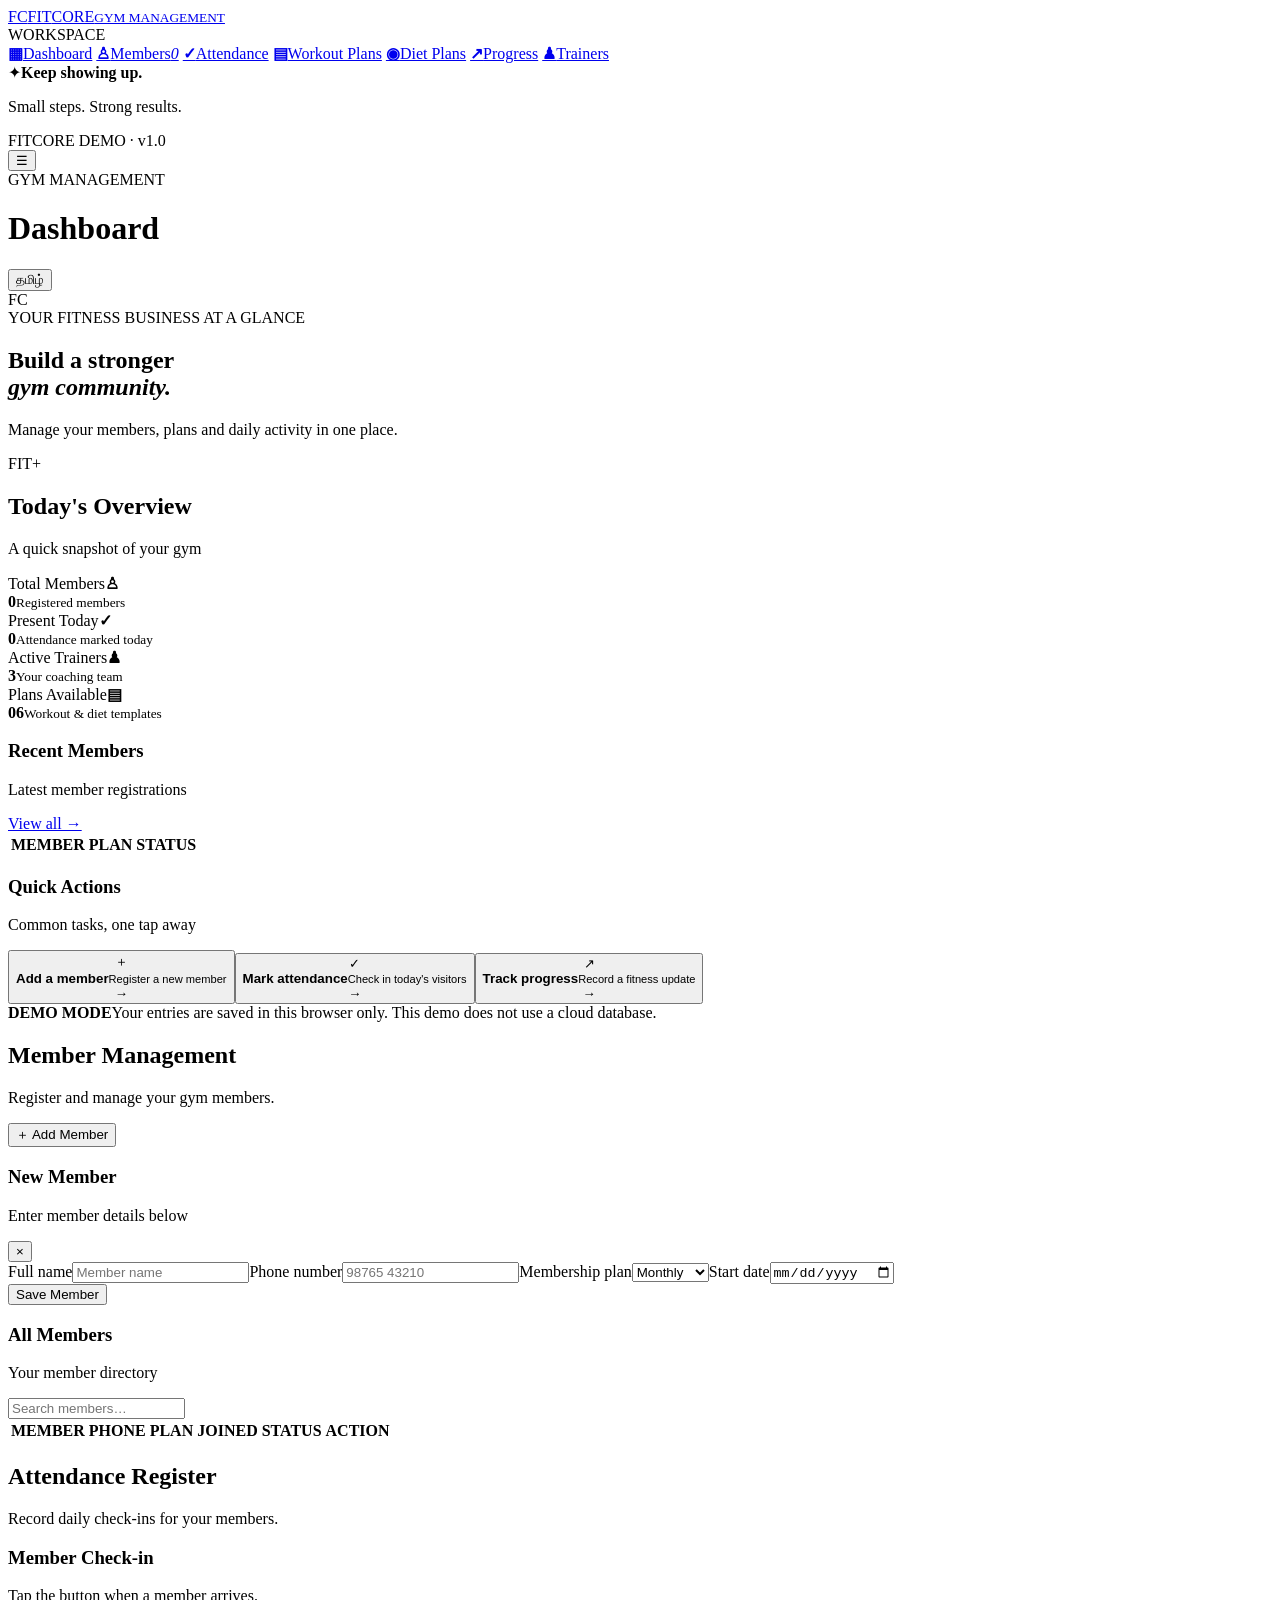
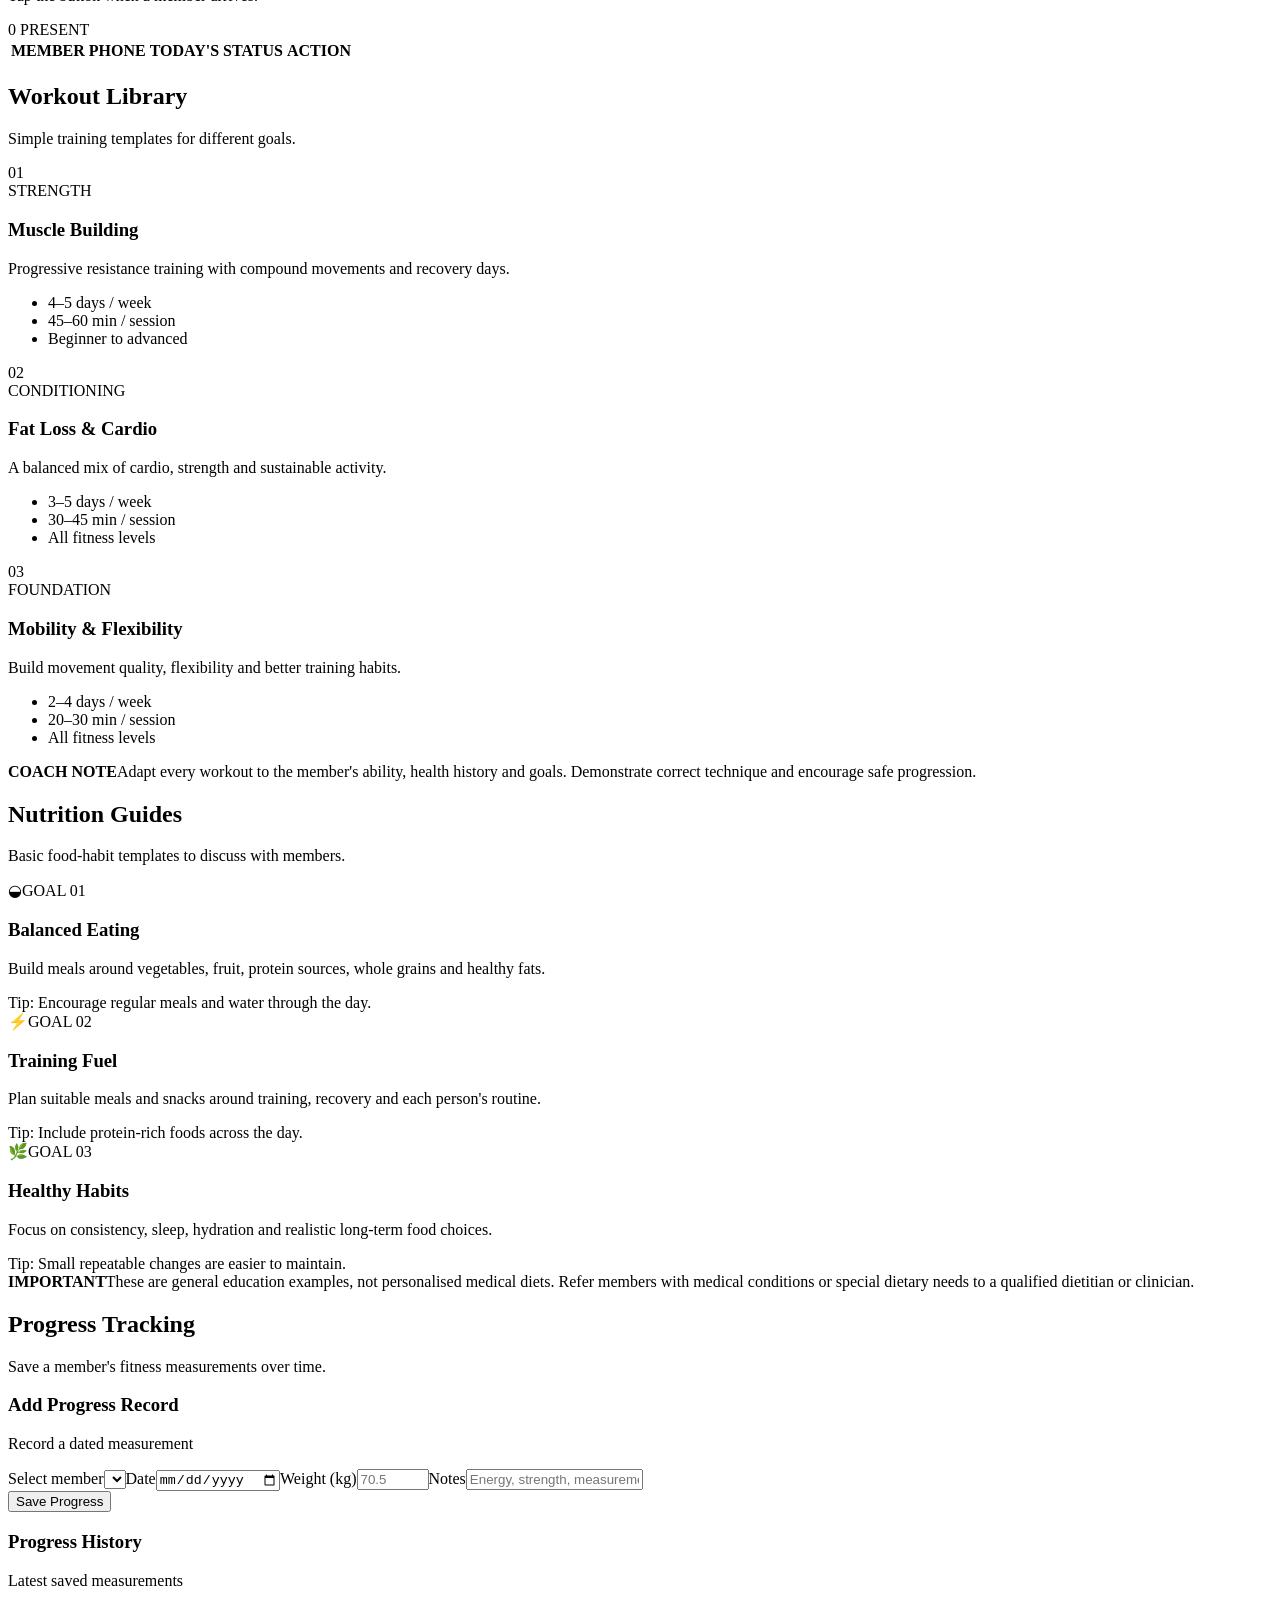
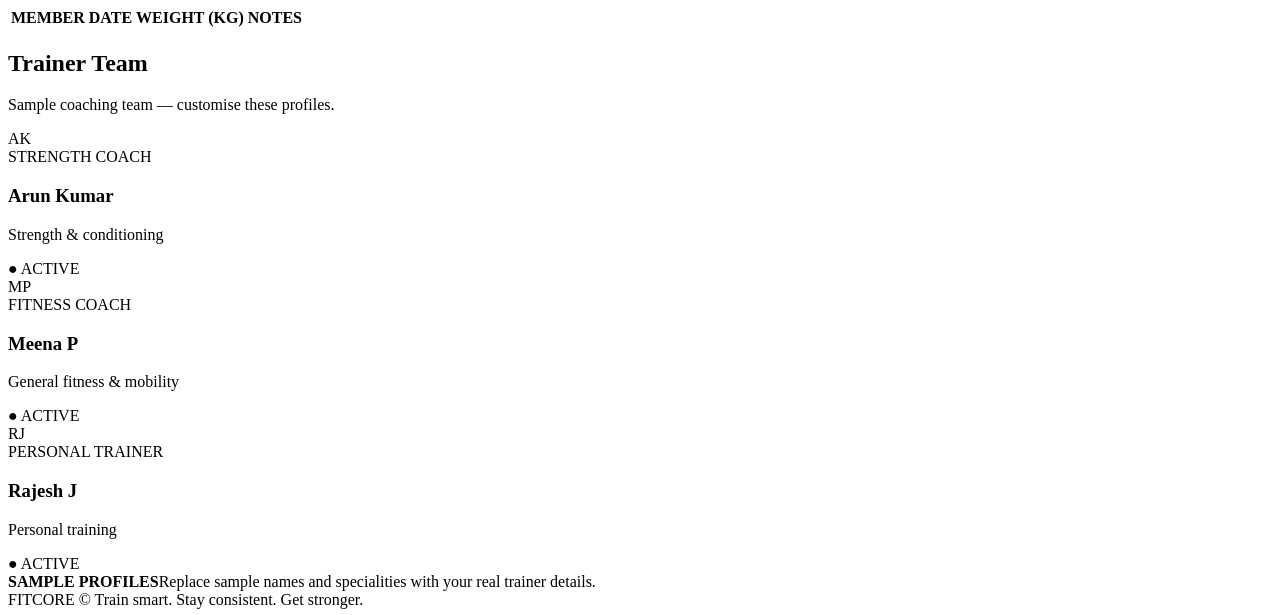
==== index.html @ 11bf0ba9 "Build bilingual FitCore gym management dashboard" ====
<!doctype html>
<html lang="en">
<head>
  <meta charset="utf-8">
  <meta name="viewport" content="width=device-width,initial-scale=1">
  <meta name="theme-color" content="#101412">
  <title>FITCORE — Gym Management</title>
  <link rel="preconnect" href="https://fonts.googleapis.com">
  <link rel="preconnect" href="https://fonts.gstatic.com" crossorigin>
  <link href="https://fonts.googleapis.com/css2?family=DM+Sans:wght@400;500;600;700&family=Oswald:wght@500;600;700&display=swap" rel="stylesheet">
  <link rel="stylesheet" href="style.css">
</head>
<body>
<div class="app-shell">
  <aside class="sidebar" id="sidebar">
    <a class="brand" href="#dashboard"><span class="brand-icon">FC</span><span>FIT<span>CORE</span><small>GYM MANAGEMENT</small></span></a>
    <div class="side-label" data-i18n="workspace">WORKSPACE</div>
    <nav class="side-nav">
      <a class="nav-link active" href="#dashboard" data-page="dashboard"><b>▦</b><span data-i18n="dashboard">Dashboard</span></a>
      <a class="nav-link" href="#members" data-page="members"><b>♙</b><span data-i18n="members">Members</span><i id="memberNavCount">0</i></a>
      <a class="nav-link" href="#attendance" data-page="attendance"><b>✓</b><span data-i18n="attendance">Attendance</span></a>
      <a class="nav-link" href="#workouts" data-page="workouts"><b>▤</b><span data-i18n="workouts">Workout Plans</span></a>
      <a class="nav-link" href="#diet" data-page="diet"><b>◉</b><span data-i18n="diet">Diet Plans</span></a>
      <a class="nav-link" href="#progress" data-page="progress"><b>↗</b><span data-i18n="progress">Progress</span></a>
      <a class="nav-link" href="#trainers" data-page="trainers"><b>♟</b><span data-i18n="trainers">Trainers</span></a>
    </nav>
    <div class="sidebar-bottom"><div class="help-card"><span class="help-symbol">✦</span><strong data-i18n="keepGoing">Keep showing up.</strong><p data-i18n="smallSteps">Small steps. Strong results.</p></div><span class="version">FITCORE DEMO · v1.0</span></div>
  </aside>

  <main class="main-area">
    <header class="topbar">
      <button class="mobile-menu" id="menuToggle" aria-label="Menu">☰</button>
      <div><div class="top-eyebrow" data-i18n="management">GYM MANAGEMENT</div><h1 id="pageTitle">Dashboard</h1></div>
      <div class="top-actions"><span class="today" id="todayLabel"></span><button class="language-toggle" id="languageToggle">தமிழ்</button><div class="avatar">FC</div></div>
    </header>

    <section class="page active" id="page-dashboard">
      <div class="welcome-banner"><div><span class="banner-tag" data-i18n="overview">YOUR FITNESS BUSINESS AT A GLANCE</span><h2 data-i18n="welcome">Build a stronger<br><em>gym community.</em></h2><p data-i18n="welcomeSub">Manage your members, plans and daily activity in one place.</p></div><div class="banner-art">FIT<span>+</span></div></div>
      <div class="section-title"><div><h2 data-i18n="todayOverview">Today's Overview</h2><p data-i18n="liveSnapshot">A quick snapshot of your gym</p></div><span class="date-chip" id="dateChip"></span></div>
      <div class="stats-grid">
        <article class="stat-card"><div class="stat-top"><span data-i18n="totalMembers">Total Members</span><b class="stat-icon lime">♙</b></div><strong id="statMembers">0</strong><small data-i18n="registeredMembers">Registered members</small></article>
        <article class="stat-card"><div class="stat-top"><span data-i18n="presentToday">Present Today</span><b class="stat-icon green">✓</b></div><strong id="statPresent">0</strong><small data-i18n="attendanceMarked">Attendance marked today</small></article>
        <article class="stat-card"><div class="stat-top"><span data-i18n="activeTrainers">Active Trainers</span><b class="stat-icon blue">♟</b></div><strong id="statTrainers">3</strong><small data-i18n="coachingTeam">Your coaching team</small></article>
        <article class="stat-card"><div class="stat-top"><span data-i18n="plansAvailable">Plans Available</span><b class="stat-icon orange">▤</b></div><strong>06</strong><small data-i18n="workoutDietPlans">Workout & diet templates</small></article>
      </div>
      <div class="dashboard-grid">
        <article class="panel"><div class="panel-heading"><div><h3 data-i18n="recentMembers">Recent Members</h3><p data-i18n="latestJoins">Latest member registrations</p></div><a href="#members" class="inline-link" data-goto="members" data-i18n="viewAll">View all →</a></div><div class="table-wrap"><table><thead><tr><th data-i18n="member">MEMBER</th><th data-i18n="plan">PLAN</th><th data-i18n="status">STATUS</th></tr></thead><tbody id="recentMembersBody"></tbody></table></div></article>
        <article class="panel"><div class="panel-heading"><div><h3 data-i18n="quickActions">Quick Actions</h3><p data-i18n="commonTasks">Common tasks, one tap away</p></div></div><div class="quick-actions"><button data-goto="members"><span>＋</span><div><b data-i18n="addMember">Add a member</b><small data-i18n="registerNew">Register a new member</small></div><i>→</i></button><button data-goto="attendance"><span>✓</span><div><b data-i18n="markAttendance">Mark attendance</b><small data-i18n="checkIn">Check in today's visitors</small></div><i>→</i></button><button data-goto="progress"><span>↗</span><div><b data-i18n="trackProgress">Track progress</b><small data-i18n="recordResults">Record a fitness update</small></div><i>→</i></button></div></article>
      </div>
      <div class="demo-note"><b data-i18n="demoMode">DEMO MODE</b><span data-i18n="demoNotice">Your entries are saved in this browser only. This demo does not use a cloud database.</span></div>
    </section>

    <section class="page" id="page-members">
      <div class="section-title"><div><h2 data-i18n="memberManagement">Member Management</h2><p data-i18n="memberSub">Register and manage your gym members.</p></div><button class="primary-btn" id="showMemberForm">＋ <span data-i18n="addMember">Add Member</span></button></div>
      <form class="panel form-panel hidden" id="memberForm">
        <div class="panel-heading"><div><h3 data-i18n="newMember">New Member</h3><p data-i18n="enterDetails">Enter member details below</p></div><button type="button" class="close-btn" id="closeMemberForm">×</button></div>
        <div class="form-grid"><label><span data-i18n="fullName">Full name</span><input name="name" required placeholder="Member name"></label><label><span data-i18n="phone">Phone number</span><input name="phone" required inputmode="tel" placeholder="98765 43210"></label><label><span data-i18n="membershipPlan">Membership plan</span><select name="plan"><option>Monthly</option><option>Quarterly</option><option>Annual</option></select></label><label><span data-i18n="startDate">Start date</span><input name="start" type="date" required></label></div>
        <button class="primary-btn" type="submit" data-i18n="saveMember">Save Member</button>
      </form>
      <article class="panel"><div class="panel-heading"><div><h3 data-i18n="allMembers">All Members</h3><p data-i18n="memberDirectory">Your member directory</p></div><input class="search-input" id="memberSearch" placeholder="Search members…"></div><div class="table-wrap"><table><thead><tr><th data-i18n="member">MEMBER</th><th data-i18n="phone">PHONE</th><th data-i18n="plan">PLAN</th><th data-i18n="joined">JOINED</th><th data-i18n="status">STATUS</th><th data-i18n="action">ACTION</th></tr></thead><tbody id="membersBody"></tbody></table></div></article>
    </section>

    <section class="page" id="page-attendance">
      <div class="section-title"><div><h2 data-i18n="attendanceTitle">Attendance Register</h2><p data-i18n="attendanceSub">Record daily check-ins for your members.</p></div><span class="date-chip" id="attendanceDate"></span></div>
      <article class="panel"><div class="panel-heading"><div><h3 data-i18n="checkInMembers">Member Check-in</h3><p data-i18n="tapPresent">Tap the button when a member arrives.</p></div><span class="count-pill" id="presentCount">0 PRESENT</span></div><div class="table-wrap"><table><thead><tr><th data-i18n="member">MEMBER</th><th data-i18n="phone">PHONE</th><th data-i18n="todaysStatus">TODAY'S STATUS</th><th data-i18n="action">ACTION</th></tr></thead><tbody id="attendanceBody"></tbody></table></div></article>
    </section>

    <section class="page" id="page-workouts">
      <div class="section-title"><div><h2 data-i18n="workoutLibrary">Workout Library</h2><p data-i18n="workoutSub">Simple training templates for different goals.</p></div></div>
      <div class="program-grid">
        <article class="program-card"><div class="program-visual strength">01</div><div class="program-content"><span class="tag">STRENGTH</span><h3 data-i18n="muscleBuild">Muscle Building</h3><p data-i18n="muscleDesc">Progressive resistance training with compound movements and recovery days.</p><ul><li>4–5 days / week</li><li>45–60 min / session</li><li data-i18n="beginnerAdv">Beginner to advanced</li></ul></div></article>
        <article class="program-card"><div class="program-visual cardio">02</div><div class="program-content"><span class="tag">CONDITIONING</span><h3 data-i18n="fatLoss">Fat Loss & Cardio</h3><p data-i18n="fatDesc">A balanced mix of cardio, strength and sustainable activity.</p><ul><li>3–5 days / week</li><li>30–45 min / session</li><li data-i18n="allLevels">All fitness levels</li></ul></div></article>
        <article class="program-card"><div class="program-visual mobility">03</div><div class="program-content"><span class="tag">FOUNDATION</span><h3 data-i18n="mobility">Mobility & Flexibility</h3><p data-i18n="mobilityDesc">Build movement quality, flexibility and better training habits.</p><ul><li>2–4 days / week</li><li>20–30 min / session</li><li data-i18n="allLevels">All fitness levels</li></ul></div></article>
      </div>
      <div class="demo-note"><b data-i18n="coachNote">COACH NOTE</b><span data-i18n="workoutDisclaimer">Adapt every workout to the member's ability, health history and goals. Demonstrate correct technique and encourage safe progression.</span></div>
    </section>

    <section class="page" id="page-diet">
      <div class="section-title"><div><h2 data-i18n="nutritionGuides">Nutrition Guides</h2><p data-i18n="dietSub">Basic food-habit templates to discuss with members.</p></div></div>
      <div class="diet-grid"><article class="panel diet-card"><span class="diet-icon">◒</span><span class="tag">GOAL 01</span><h3 data-i18n="balancedEating">Balanced Eating</h3><p data-i18n="balancedDesc">Build meals around vegetables, fruit, protein sources, whole grains and healthy fats.</p><div class="diet-tip" data-i18n="balancedTip">Tip: Encourage regular meals and water through the day.</div></article><article class="panel diet-card"><span class="diet-icon">⚡</span><span class="tag">GOAL 02</span><h3 data-i18n="trainingFuel">Training Fuel</h3><p data-i18n="fuelDesc">Plan suitable meals and snacks around training, recovery and each person's routine.</p><div class="diet-tip" data-i18n="fuelTip">Tip: Include protein-rich foods across the day.</div></article><article class="panel diet-card"><span class="diet-icon">🌿</span><span class="tag">GOAL 03</span><h3 data-i18n="healthyHabits">Healthy Habits</h3><p data-i18n="habitsDesc">Focus on consistency, sleep, hydration and realistic long-term food choices.</p><div class="diet-tip" data-i18n="habitsTip">Tip: Small repeatable changes are easier to maintain.</div></article></div>
      <div class="demo-note"><b data-i18n="nutritionSafety">IMPORTANT</b><span data-i18n="nutritionDisclaimer">These are general education examples, not personalised medical diets. Refer members with medical conditions or special dietary needs to a qualified dietitian or clinician.</span></div>
    </section>

    <section class="page" id="page-progress">
      <div class="section-title"><div><h2 data-i18n="progressTracking">Progress Tracking</h2><p data-i18n="progressSub">Save a member's fitness measurements over time.</p></div></div>
      <form class="panel form-panel" id="progressForm"><div class="panel-heading"><div><h3 data-i18n="addProgress">Add Progress Record</h3><p data-i18n="recordMeasurement">Record a dated measurement</p></div></div><div class="form-grid"><label><span data-i18n="selectMember">Select member</span><select name="member" id="progressMember" required></select></label><label><span data-i18n="recordDate">Date</span><input name="date" type="date" required></label><label><span data-i18n="weightKg">Weight (kg)</span><input name="weight" type="number" min="1" max="500" step="0.1" placeholder="70.5" required></label><label><span data-i18n="notes">Notes</span><input name="notes" placeholder="Energy, strength, measurements…"></label></div><button class="primary-btn" type="submit" data-i18n="saveProgress">Save Progress</button></form>
      <article class="panel"><div class="panel-heading"><div><h3 data-i18n="progressHistory">Progress History</h3><p data-i18n="latestMeasurements">Latest saved measurements</p></div></div><div class="table-wrap"><table><thead><tr><th data-i18n="member">MEMBER</th><th data-i18n="date">DATE</th><th data-i18n="weightKg">WEIGHT (KG)</th><th data-i18n="notes">NOTES</th></tr></thead><tbody id="progressBody"></tbody></table></div></article>
    </section>

    <section class="page" id="page-trainers">
      <div class="section-title"><div><h2 data-i18n="trainerTeam">Trainer Team</h2><p data-i18n="trainerSub">Sample coaching team — customise these profiles.</p></div></div>
      <div class="trainer-grid"><article class="panel trainer-card"><div class="trainer-avatar">AK</div><div><span class="tag">STRENGTH COACH</span><h3>Arun Kumar</h3><p data-i18n="strengthCoach">Strength & conditioning</p></div><span class="trainer-status">● <span data-i18n="active">ACTIVE</span></span></article><article class="panel trainer-card"><div class="trainer-avatar violet">MP</div><div><span class="tag">FITNESS COACH</span><h3>Meena P</h3><p data-i18n="fitnessCoach">General fitness & mobility</p></div><span class="trainer-status">● <span data-i18n="active">ACTIVE</span></span></article><article class="panel trainer-card"><div class="trainer-avatar blue">RJ</div><div><span class="tag">PERSONAL TRAINER</span><h3>Rajesh J</h3><p data-i18n="personalCoach">Personal training</p></div><span class="trainer-status">● <span data-i18n="active">ACTIVE</span></span></article></div>
      <div class="demo-note"><b data-i18n="sampleProfiles">SAMPLE PROFILES</b><span data-i18n="trainerDisclaimer">Replace sample names and specialities with your real trainer details.</span></div>
    </section>
    <footer class="footer"><span>FITCORE © <span id="year"></span></span><span data-i18n="footerText">Train smart. Stay consistent. Get stronger.</span></footer>
  </main>
</div>
<div class="toast" id="toast" role="status"></div>
<script src="app.js"></script>
</body>
</html>
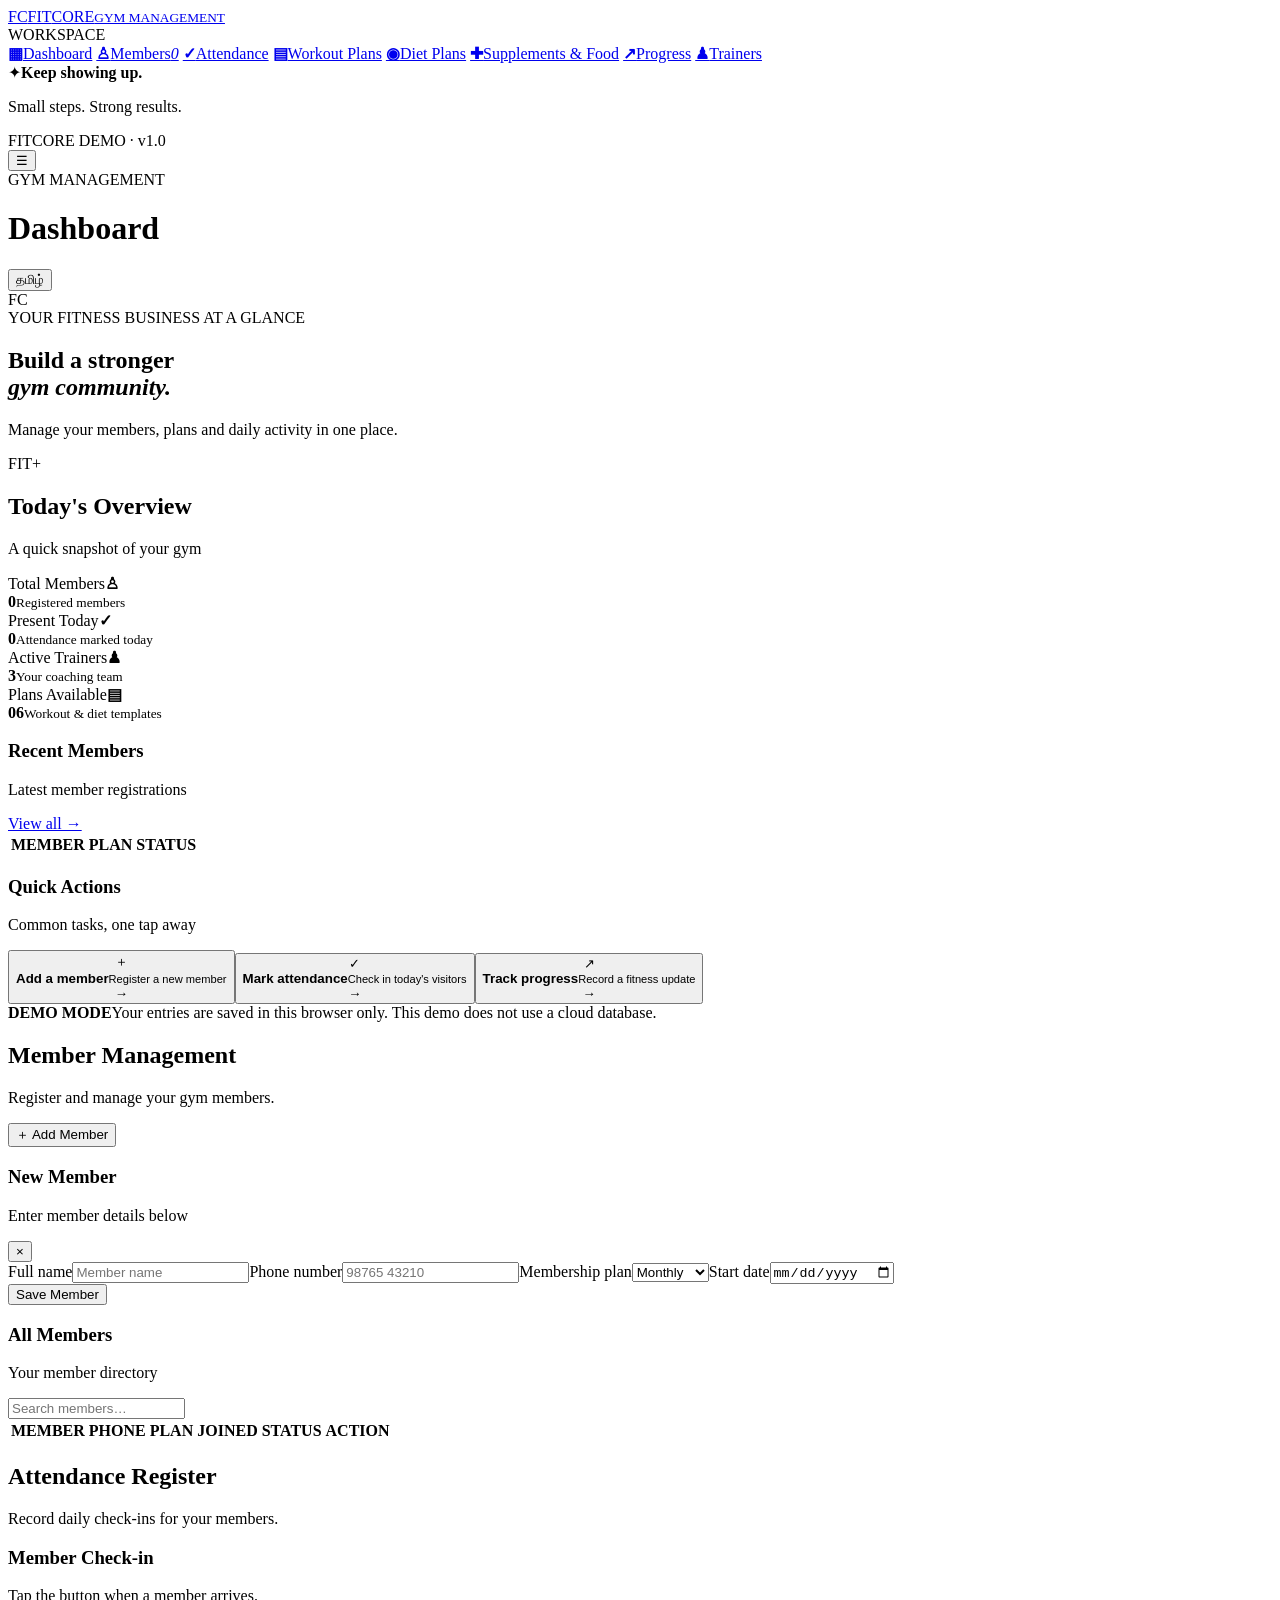
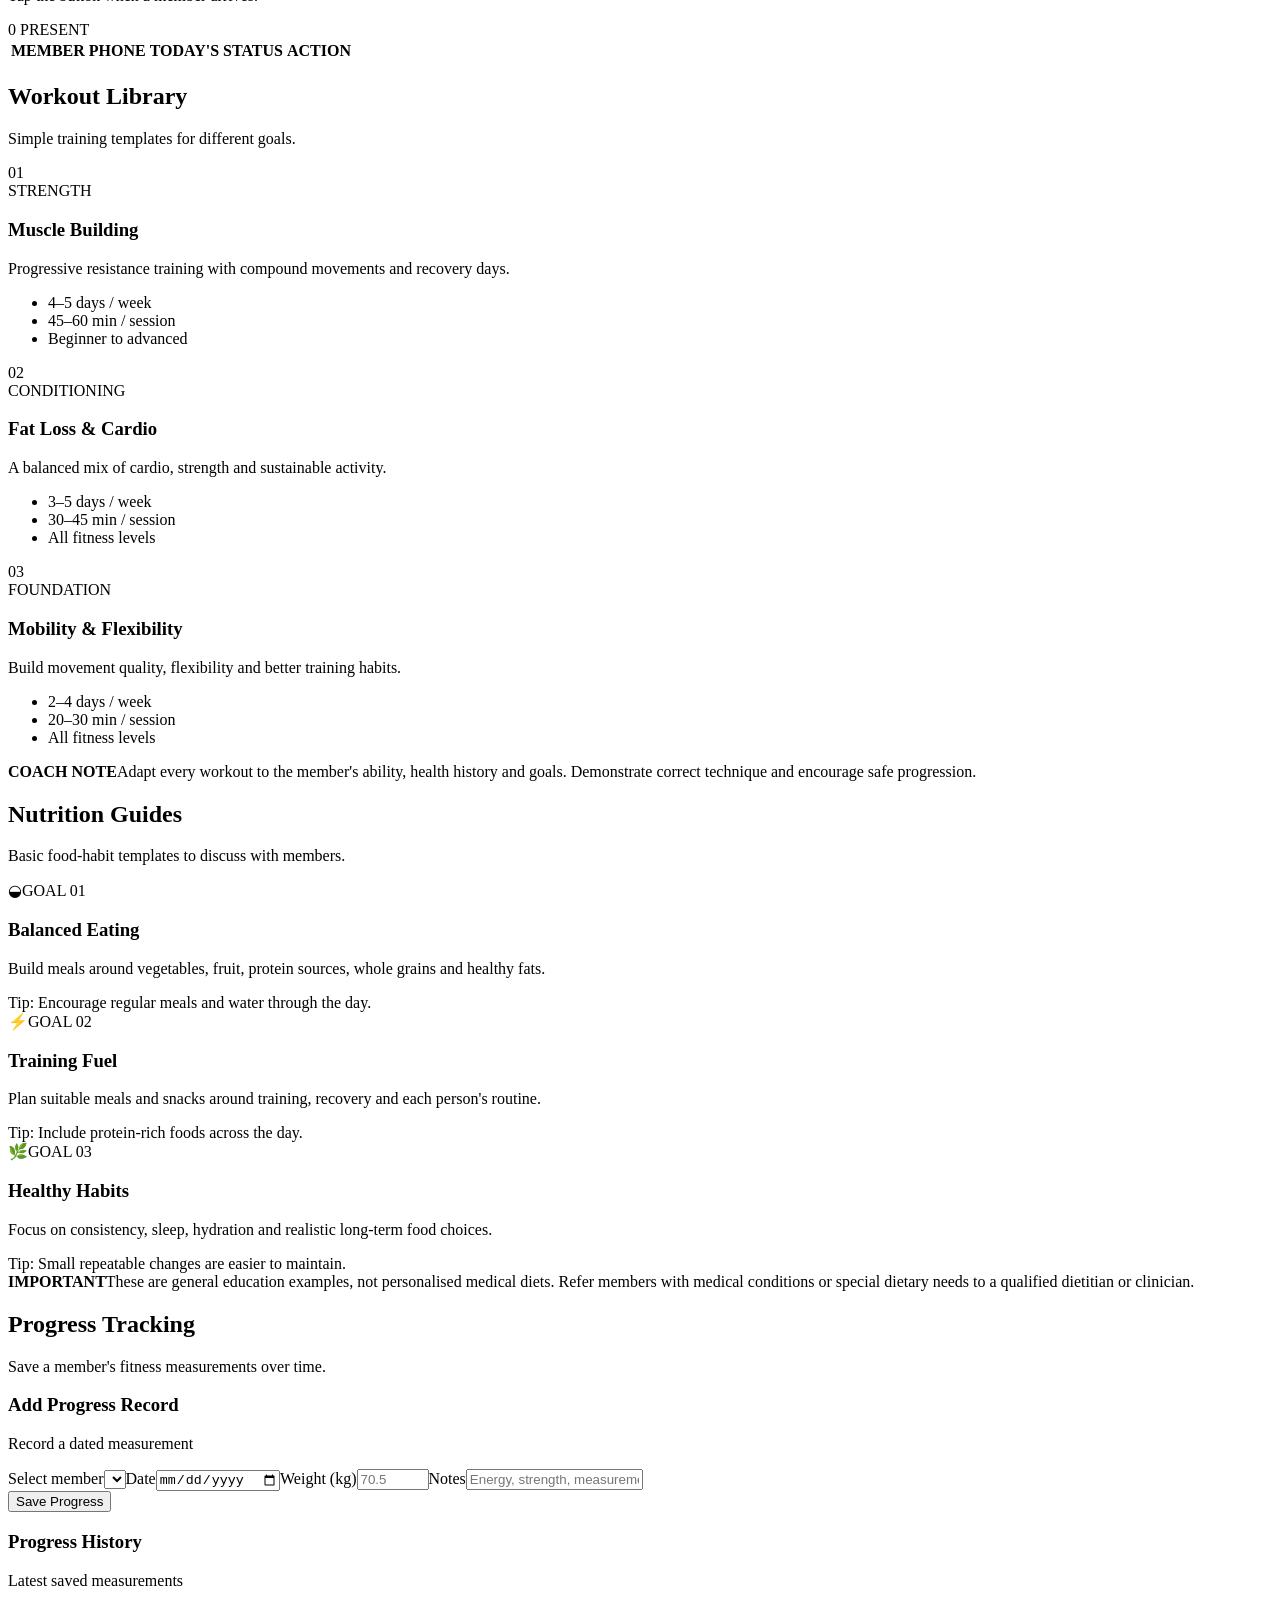
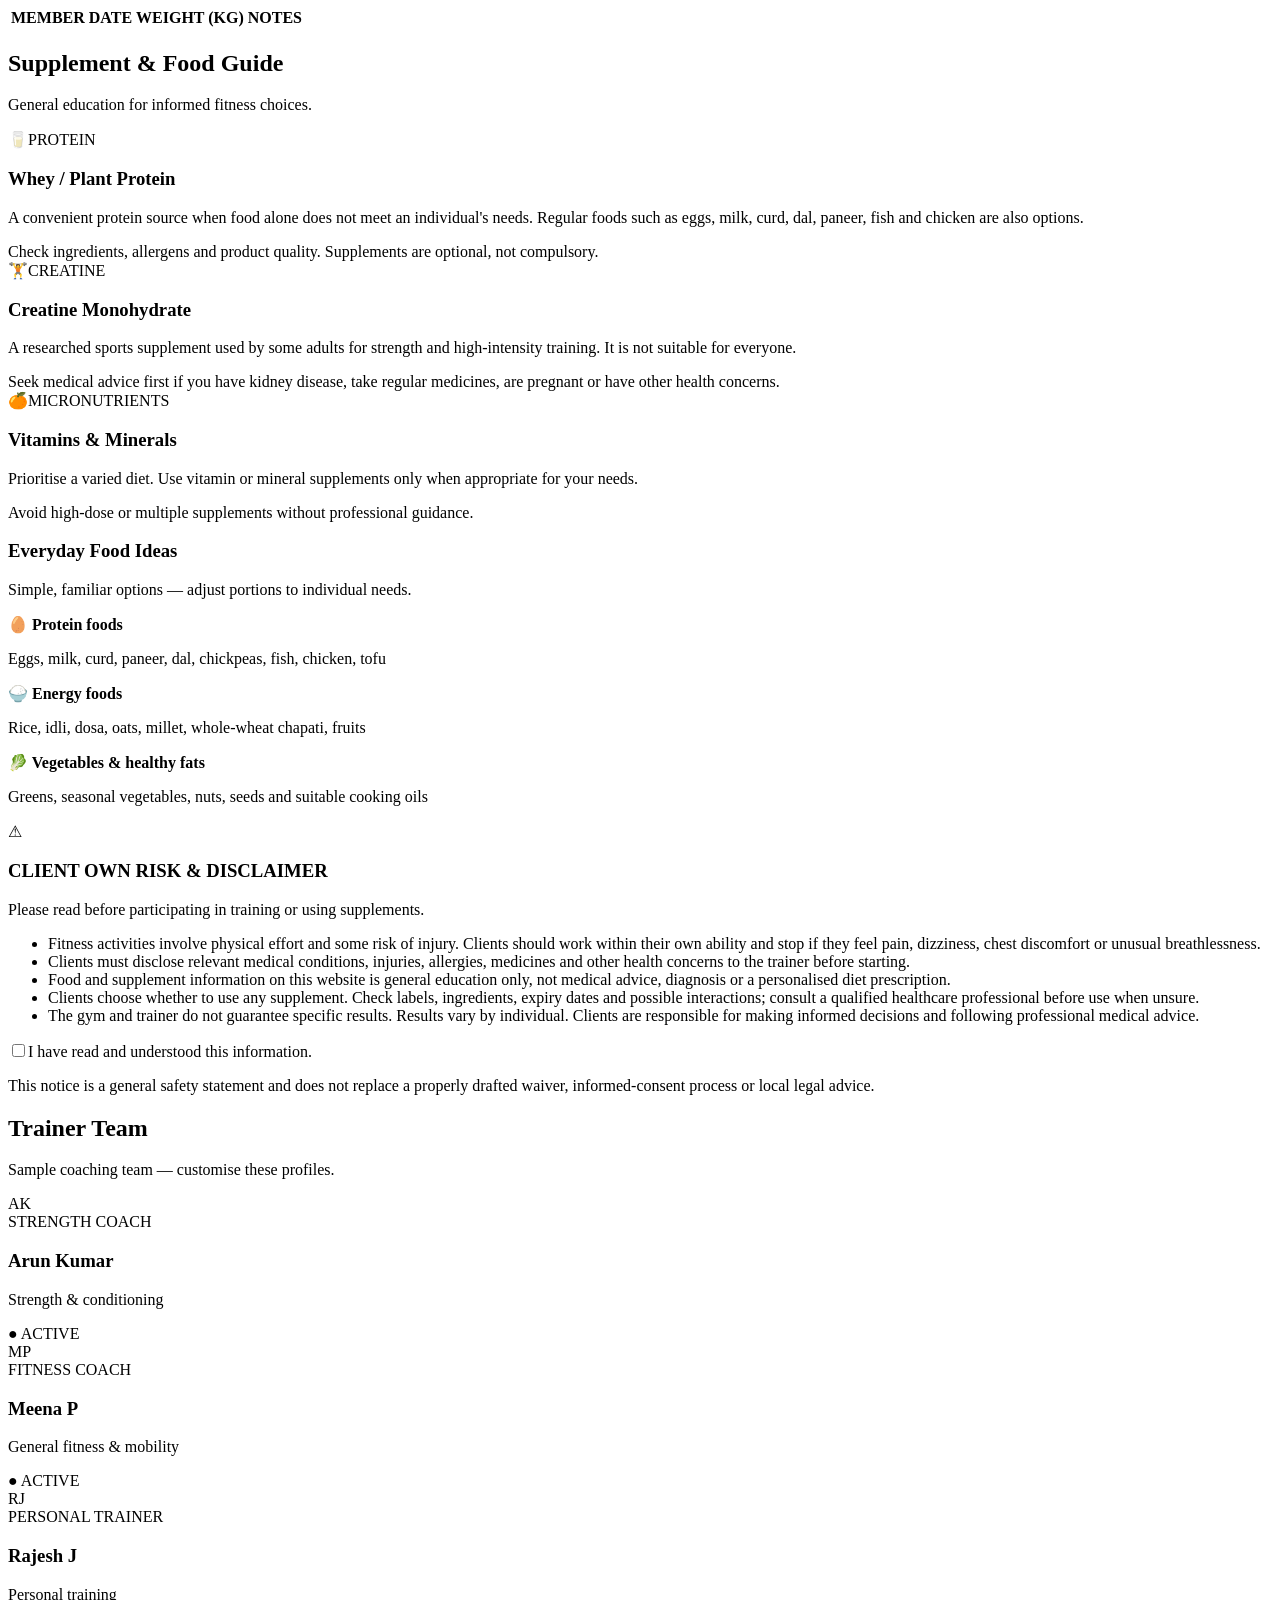
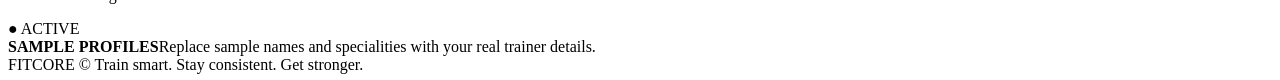
==== commit 1c9b205f: "Add supplements food guide and client risk disclaimer" ====
--- a/index.html
+++ b/index.html
@@ -21,6 +21,7 @@
       <a class="nav-link" href="#attendance" data-page="attendance"><b>✓</b><span data-i18n="attendance">Attendance</span></a>
       <a class="nav-link" href="#workouts" data-page="workouts"><b>▤</b><span data-i18n="workouts">Workout Plans</span></a>
       <a class="nav-link" href="#diet" data-page="diet"><b>◉</b><span data-i18n="diet">Diet Plans</span></a>
+      <a class="nav-link" href="#supplements" data-page="supplements"><b>✚</b><span data-i18n="supplements">Supplements & Food</span></a>
       <a class="nav-link" href="#progress" data-page="progress"><b>↗</b><span data-i18n="progress">Progress</span></a>
       <a class="nav-link" href="#trainers" data-page="trainers"><b>♟</b><span data-i18n="trainers">Trainers</span></a>
     </nav>
@@ -87,6 +88,22 @@
       <article class="panel"><div class="panel-heading"><div><h3 data-i18n="progressHistory">Progress History</h3><p data-i18n="latestMeasurements">Latest saved measurements</p></div></div><div class="table-wrap"><table><thead><tr><th data-i18n="member">MEMBER</th><th data-i18n="date">DATE</th><th data-i18n="weightKg">WEIGHT (KG)</th><th data-i18n="notes">NOTES</th></tr></thead><tbody id="progressBody"></tbody></table></div></article>
     </section>
 
+    <section class="page" id="page-supplements">
+      <div class="section-title"><div><h2 data-i18n="supplementFood">Supplement & Food Guide</h2><p data-i18n="supplementSub">General education for informed fitness choices.</p></div></div>
+      <div class="supplement-grid">
+        <article class="panel guide-card"><span class="guide-icon">🥛</span><span class="tag">PROTEIN</span><h3>Whey / Plant Protein</h3><p data-i18n="proteinDesc">A convenient protein source when food alone does not meet an individual's needs. Regular foods such as eggs, milk, curd, dal, paneer, fish and chicken are also options.</p><div class="guide-note" data-i18n="proteinNote">Check ingredients, allergens and product quality. Supplements are optional, not compulsory.</div></article>
+        <article class="panel guide-card"><span class="guide-icon">🏋️</span><span class="tag">CREATINE</span><h3>Creatine Monohydrate</h3><p data-i18n="creatineDesc">A researched sports supplement used by some adults for strength and high-intensity training. It is not suitable for everyone.</p><div class="guide-note" data-i18n="creatineNote">Seek medical advice first if you have kidney disease, take regular medicines, are pregnant or have other health concerns.</div></article>
+        <article class="panel guide-card"><span class="guide-icon">🍊</span><span class="tag">MICRONUTRIENTS</span><h3>Vitamins & Minerals</h3><p data-i18n="vitaminDesc">Prioritise a varied diet. Use vitamin or mineral supplements only when appropriate for your needs.</p><div class="guide-note" data-i18n="vitaminNote">Avoid high-dose or multiple supplements without professional guidance.</div></article>
+      </div>
+      <article class="panel food-panel"><div class="panel-heading"><div><h3 data-i18n="foodIdeas">Everyday Food Ideas</h3><p data-i18n="foodSub">Simple, familiar options — adjust portions to individual needs.</p></div></div>
+        <div class="food-list"><div><b>🥚 <span data-i18n="proteinFoods">Protein foods</span></b><p>Eggs, milk, curd, paneer, dal, chickpeas, fish, chicken, tofu</p></div><div><b>🍚 <span data-i18n="energyFoods">Energy foods</span></b><p>Rice, idli, dosa, oats, millet, whole-wheat chapati, fruits</p></div><div><b>🥬 <span data-i18n="vegetables">Vegetables & healthy fats</span></b><p>Greens, seasonal vegetables, nuts, seeds and suitable cooking oils</p></div></div>
+      </article>
+      <div class="risk-panel"><div class="risk-heading"><span>⚠</span><div><h3 data-i18n="clientRiskTitle">CLIENT OWN RISK & DISCLAIMER</h3><p data-i18n="clientRiskSub">Please read before participating in training or using supplements.</p></div></div>
+        <ul><li data-i18n="risk1">Fitness activities involve physical effort and some risk of injury. Clients should work within their own ability and stop if they feel pain, dizziness, chest discomfort or unusual breathlessness.</li><li data-i18n="risk2">Clients must disclose relevant medical conditions, injuries, allergies, medicines and other health concerns to the trainer before starting.</li><li data-i18n="risk3">Food and supplement information on this website is general education only, not medical advice, diagnosis or a personalised diet prescription.</li><li data-i18n="risk4">Clients choose whether to use any supplement. Check labels, ingredients, expiry dates and possible interactions; consult a qualified healthcare professional before use when unsure.</li><li data-i18n="risk5">The gym and trainer do not guarantee specific results. Results vary by individual. Clients are responsible for making informed decisions and following professional medical advice.</li></ul>
+        <label class="acknowledge"><input type="checkbox" id="riskAcknowledge"><span data-i18n="riskAck">I have read and understood this information.</span></label>
+        <p class="risk-small" data-i18n="legalNote">This notice is a general safety statement and does not replace a properly drafted waiver, informed-consent process or local legal advice.</p>
+      </div>
+    </section>
     <section class="page" id="page-trainers">
       <div class="section-title"><div><h2 data-i18n="trainerTeam">Trainer Team</h2><p data-i18n="trainerSub">Sample coaching team — customise these profiles.</p></div></div>
       <div class="trainer-grid"><article class="panel trainer-card"><div class="trainer-avatar">AK</div><div><span class="tag">STRENGTH COACH</span><h3>Arun Kumar</h3><p data-i18n="strengthCoach">Strength & conditioning</p></div><span class="trainer-status">● <span data-i18n="active">ACTIVE</span></span></article><article class="panel trainer-card"><div class="trainer-avatar violet">MP</div><div><span class="tag">FITNESS COACH</span><h3>Meena P</h3><p data-i18n="fitnessCoach">General fitness & mobility</p></div><span class="trainer-status">● <span data-i18n="active">ACTIVE</span></span></article><article class="panel trainer-card"><div class="trainer-avatar blue">RJ</div><div><span class="tag">PERSONAL TRAINER</span><h3>Rajesh J</h3><p data-i18n="personalCoach">Personal training</p></div><span class="trainer-status">● <span data-i18n="active">ACTIVE</span></span></article></div>
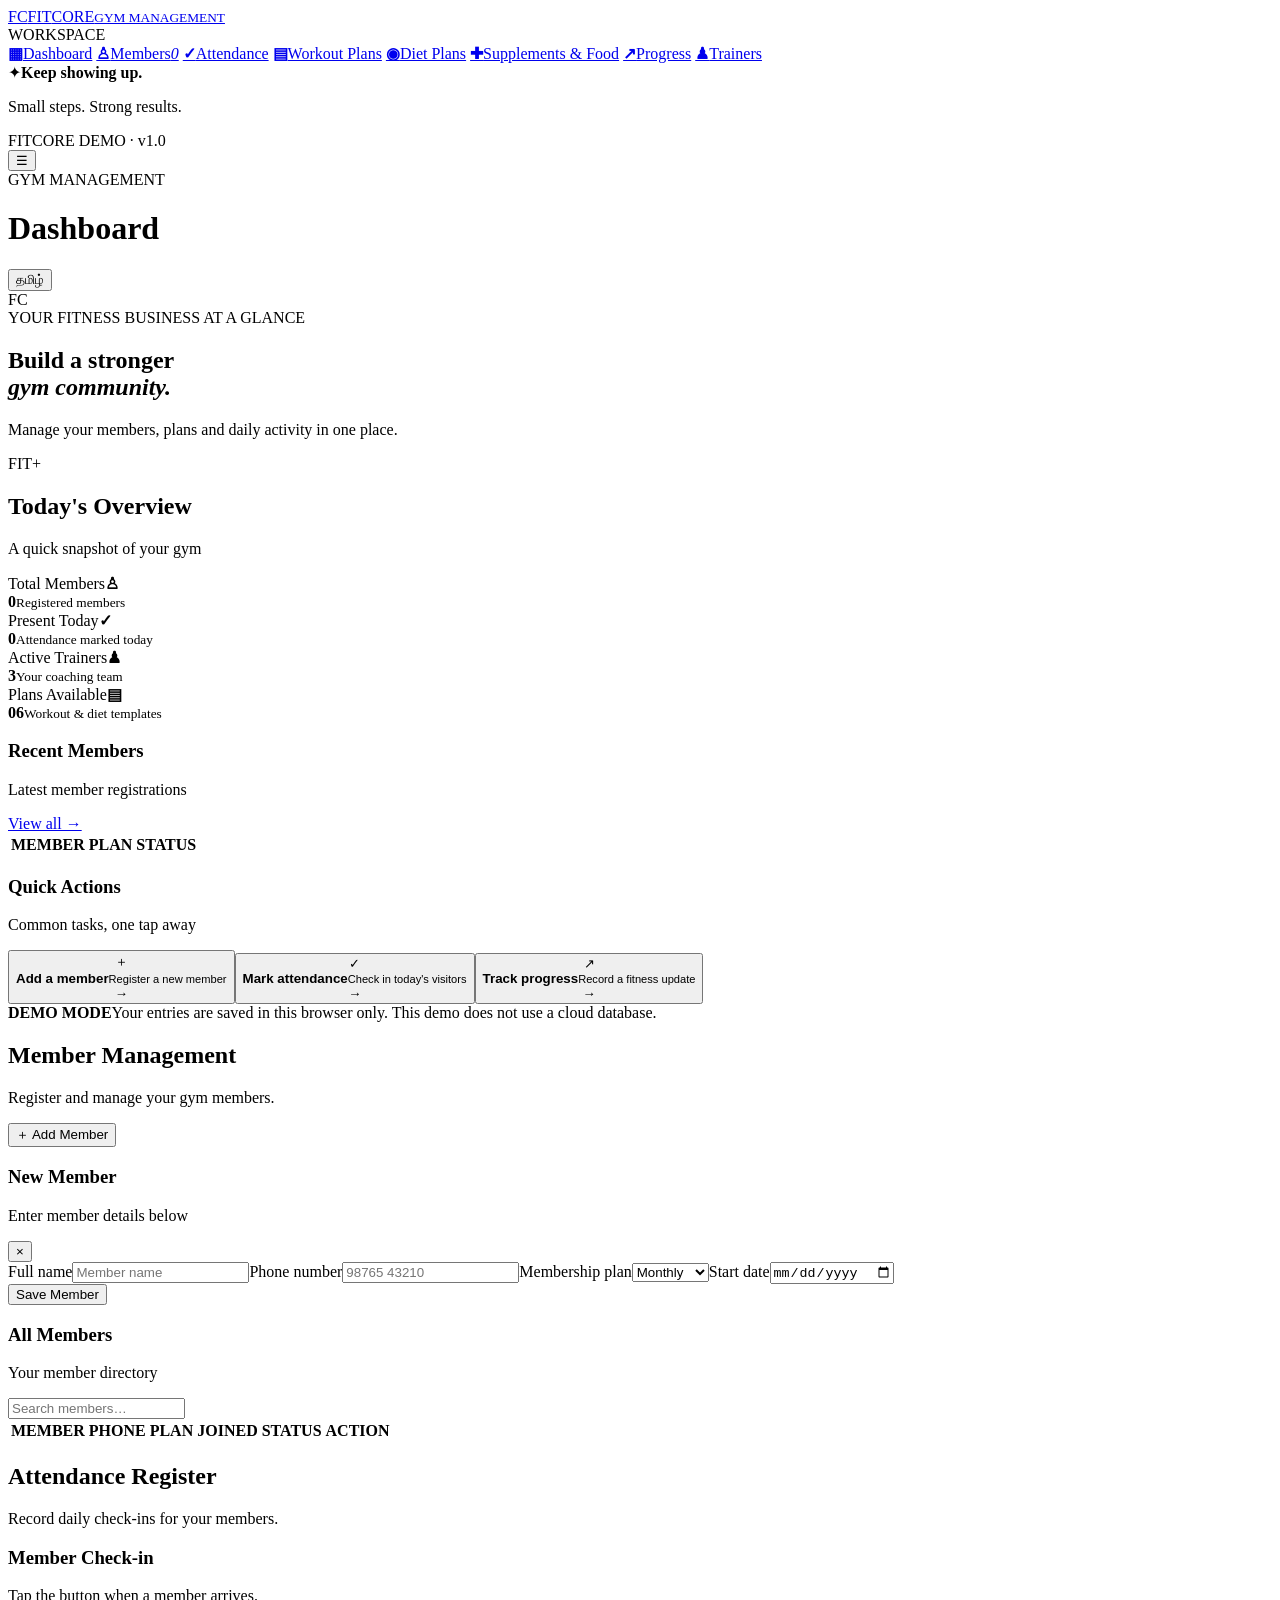
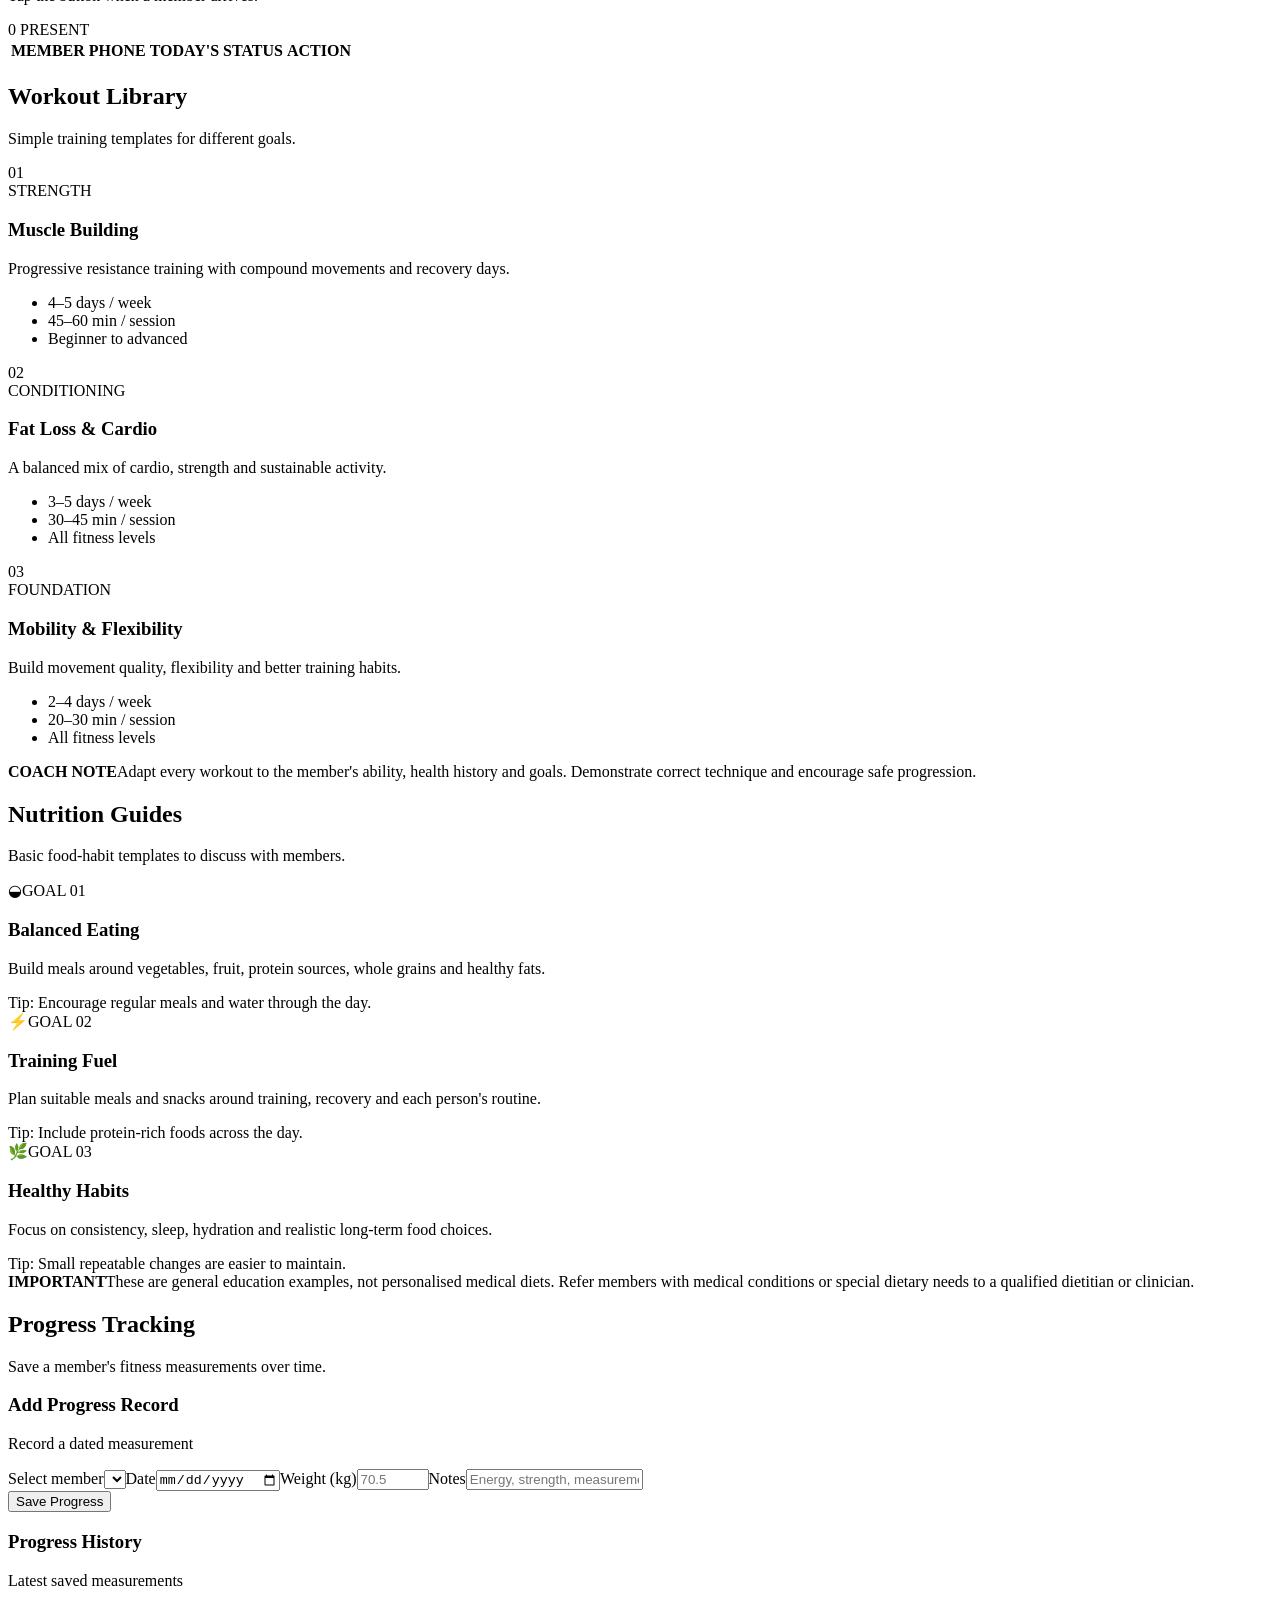
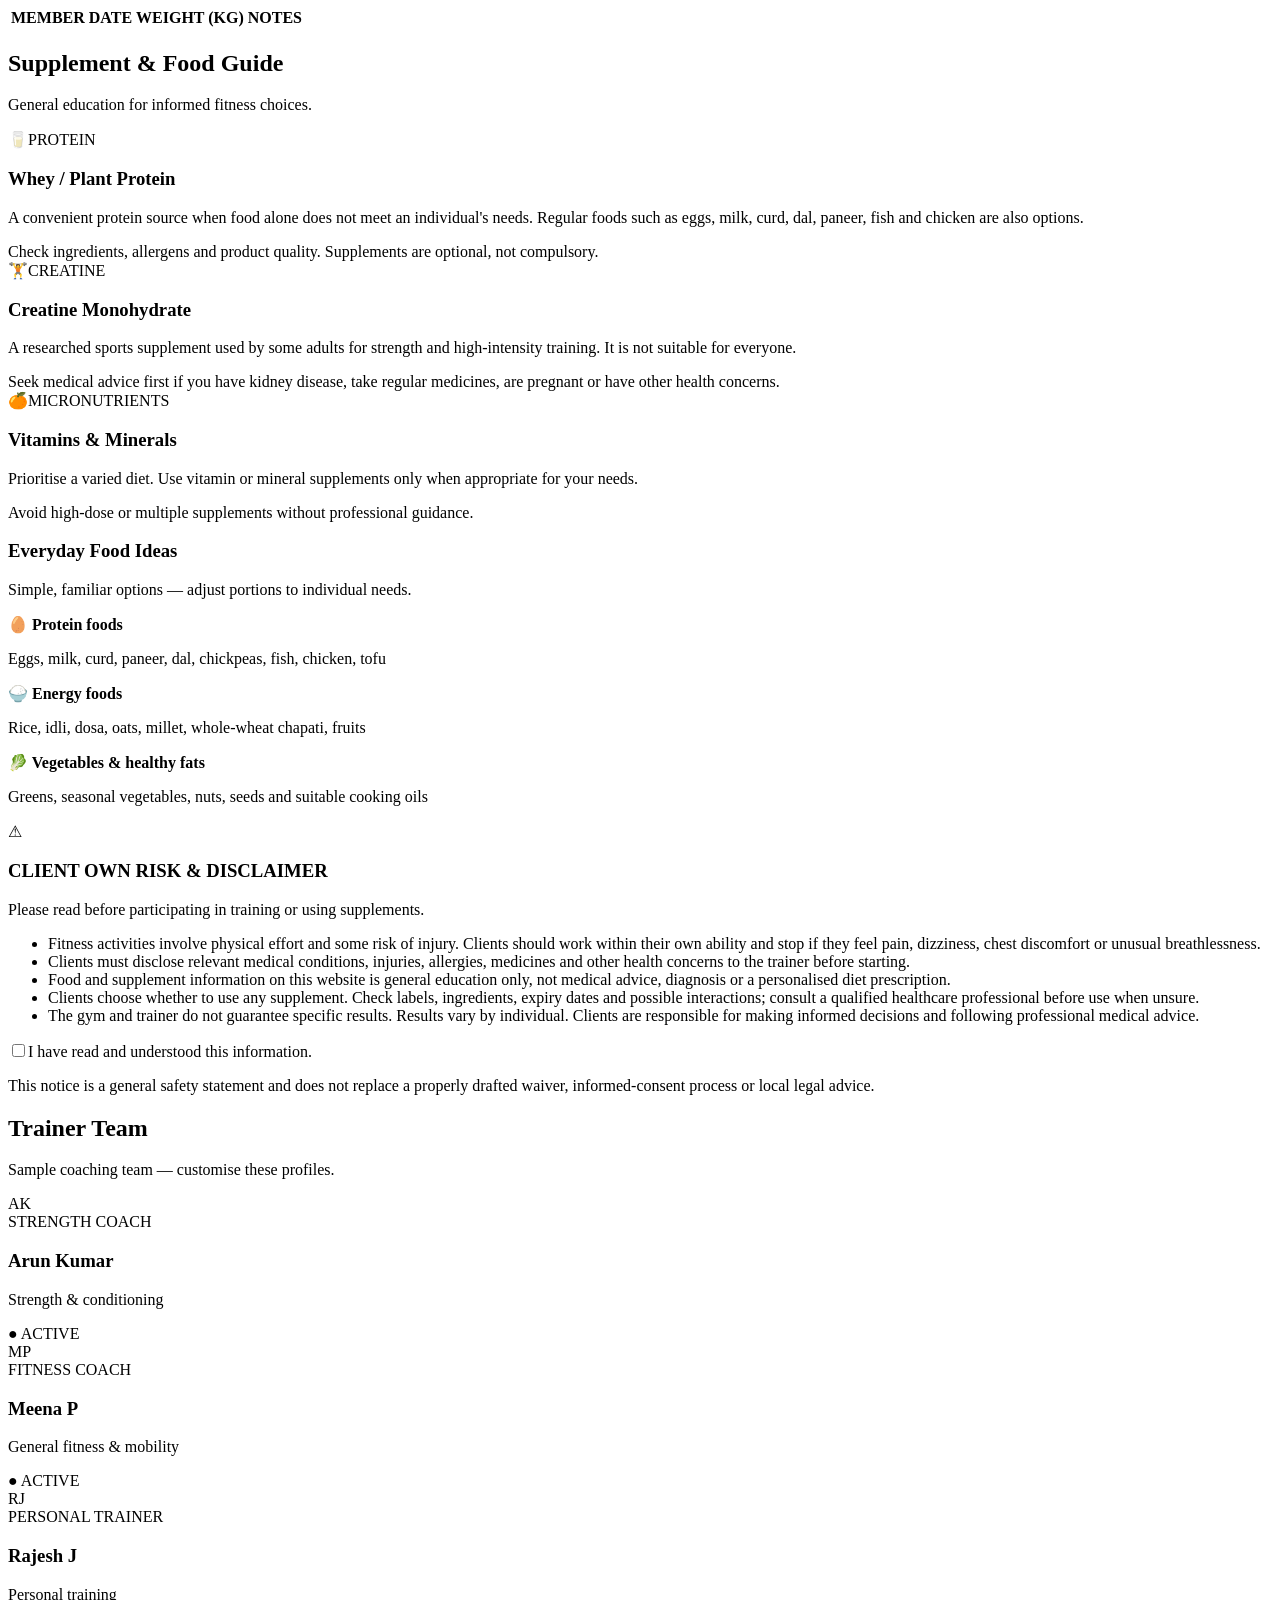
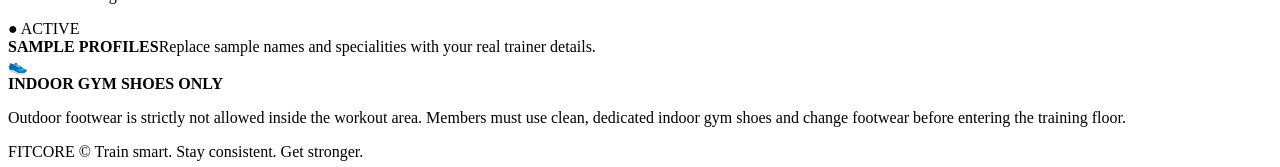
==== commit d2d8ad54: "Add indoor-only gym shoes policy" ====
--- a/index.html
+++ b/index.html
@@ -109,6 +109,7 @@
       <div class="trainer-grid"><article class="panel trainer-card"><div class="trainer-avatar">AK</div><div><span class="tag">STRENGTH COACH</span><h3>Arun Kumar</h3><p data-i18n="strengthCoach">Strength & conditioning</p></div><span class="trainer-status">● <span data-i18n="active">ACTIVE</span></span></article><article class="panel trainer-card"><div class="trainer-avatar violet">MP</div><div><span class="tag">FITNESS COACH</span><h3>Meena P</h3><p data-i18n="fitnessCoach">General fitness & mobility</p></div><span class="trainer-status">● <span data-i18n="active">ACTIVE</span></span></article><article class="panel trainer-card"><div class="trainer-avatar blue">RJ</div><div><span class="tag">PERSONAL TRAINER</span><h3>Rajesh J</h3><p data-i18n="personalCoach">Personal training</p></div><span class="trainer-status">● <span data-i18n="active">ACTIVE</span></span></article></div>
       <div class="demo-note"><b data-i18n="sampleProfiles">SAMPLE PROFILES</b><span data-i18n="trainerDisclaimer">Replace sample names and specialities with your real trainer details.</span></div>
     </section>
+    <div class="shoe-policy"><div class="shoe-mark">👟</div><div><b data-i18n="shoeTitle">INDOOR GYM SHOES ONLY</b><p data-i18n="shoeText">Outdoor footwear is strictly not allowed inside the workout area. Members must use clean, dedicated indoor gym shoes and change footwear before entering the training floor.</p></div></div>
     <footer class="footer"><span>FITCORE © <span id="year"></span></span><span data-i18n="footerText">Train smart. Stay consistent. Get stronger.</span></footer>
   </main>
 </div>
